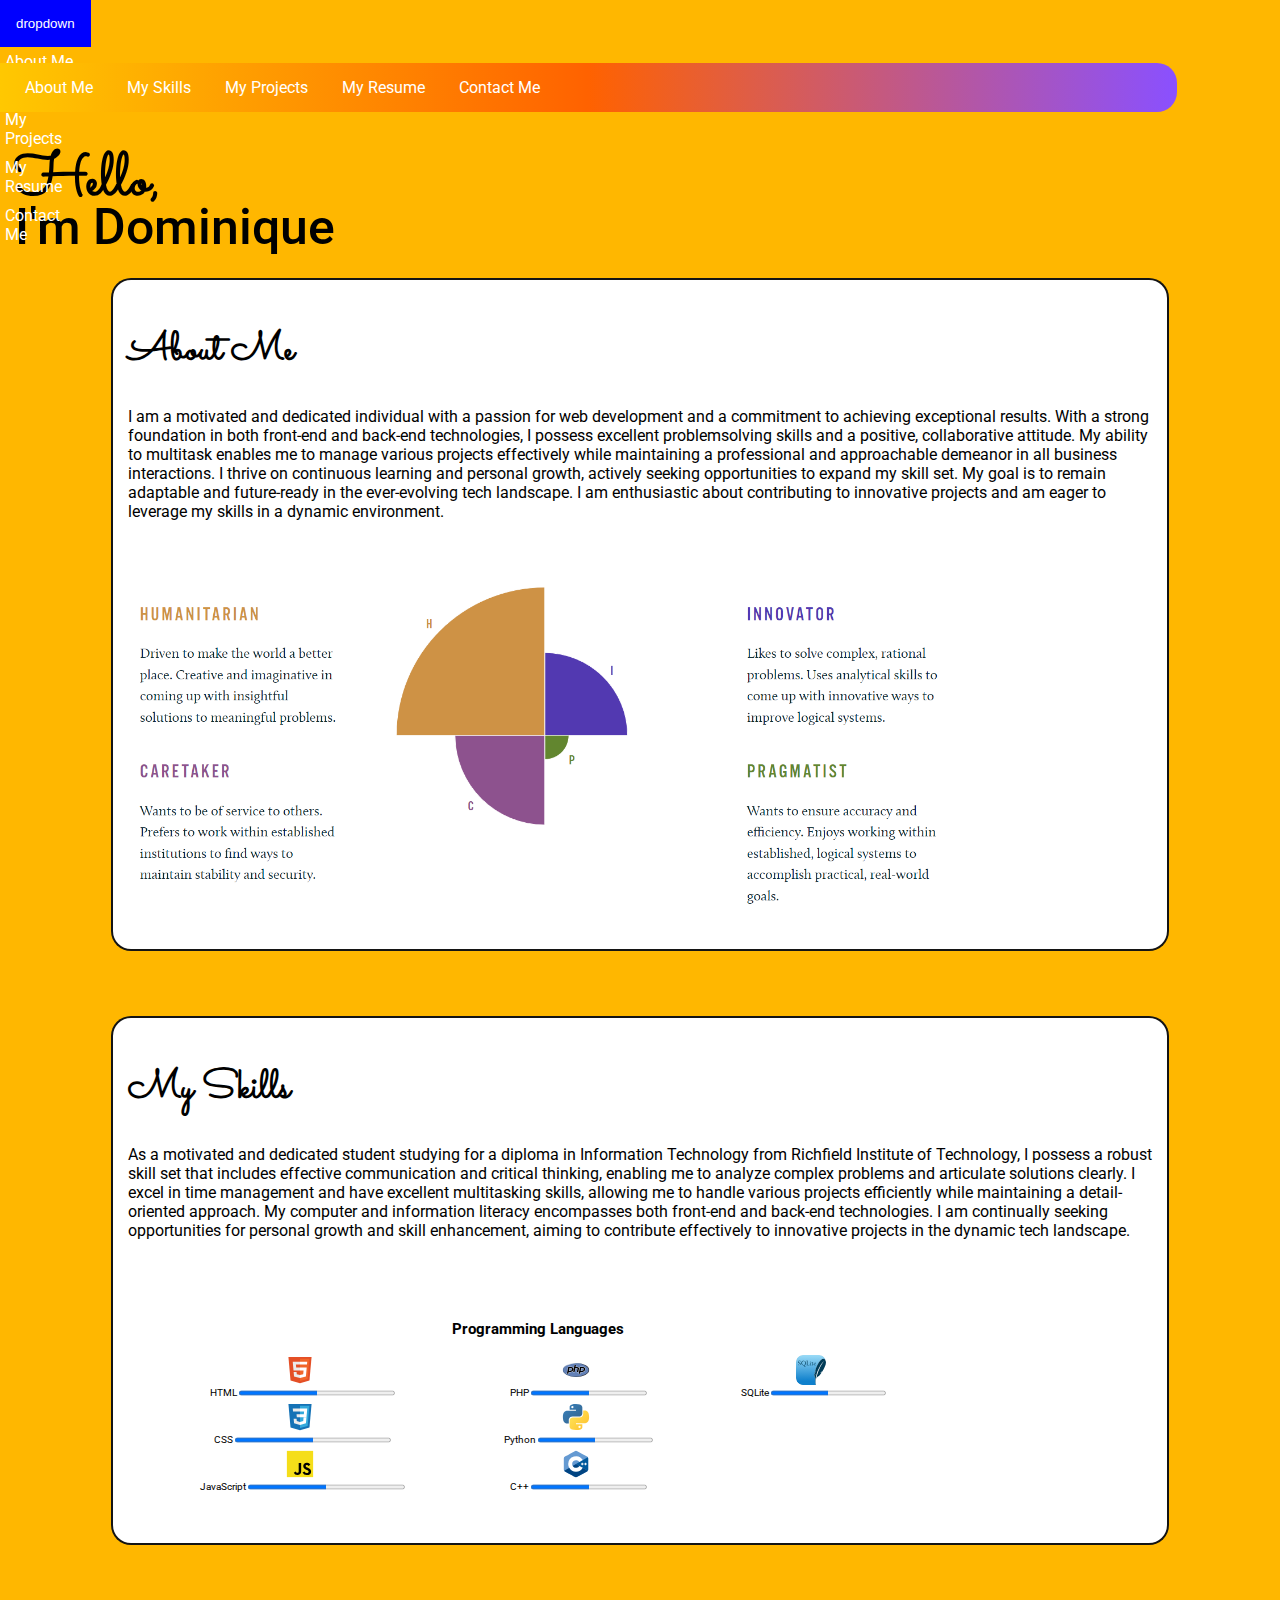
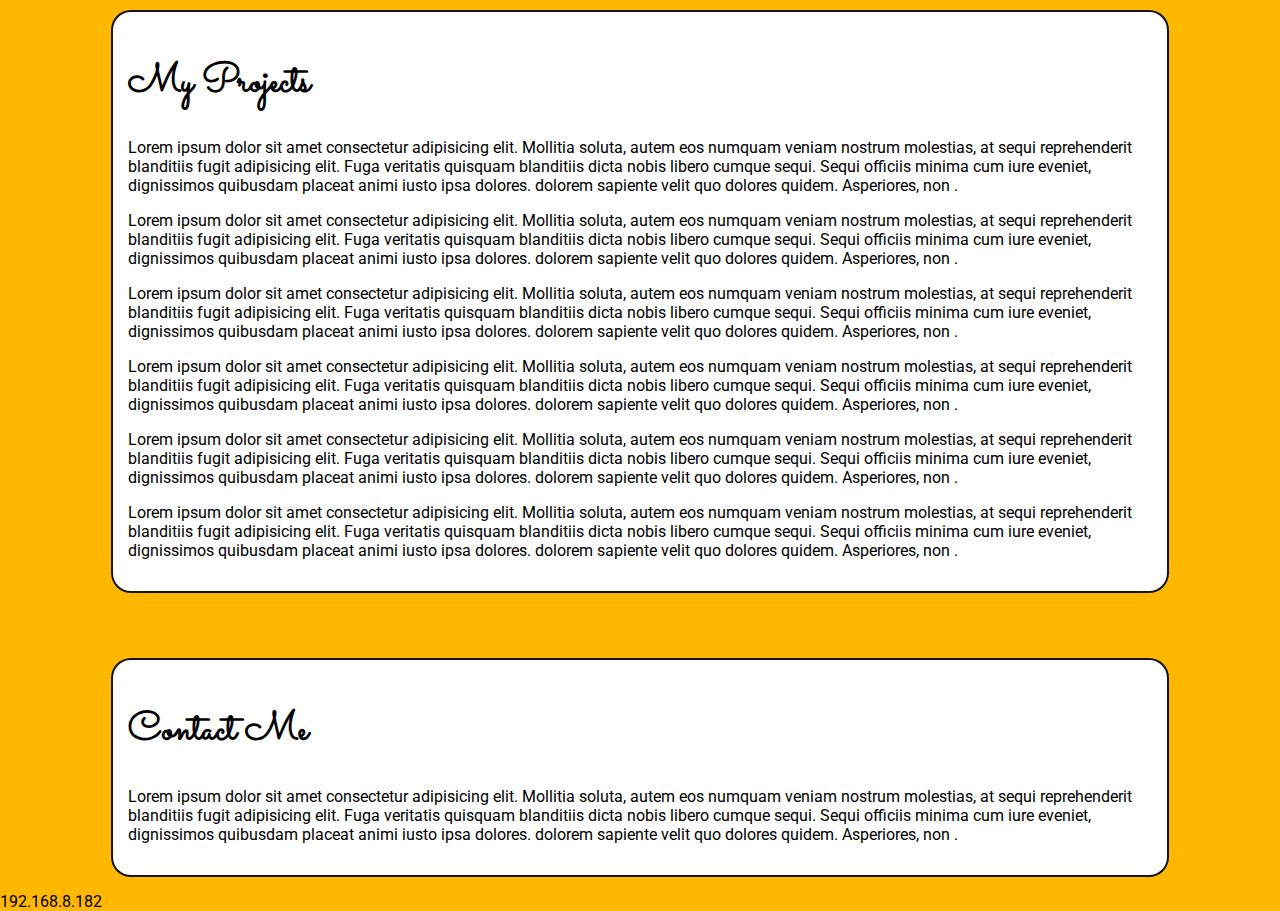
==== index.html @ b7e72fb0 "Add files via upload" ====
<!DOCTYPE html>
<html lang="en">
<head>
    <meta charset="UTF-8">
    <meta name="viewport" content="width=device-width, initial-scale=1.0">
    <title>Document</title>

    <link rel="preconnect" href="https://fonts.googleapis.com">
    <link rel="preconnect" href="https://fonts.gstatic.com" crossorigin>
    <link href="https://fonts.googleapis.com/css2?family=Roboto:ital,wght@0,100;0,300;0,400;0,500;0,700;0,900;1,100;1,300;1,400;1,500;1,700;1,900&display=swap" rel="stylesheet">

    <link rel="preconnect" href="https://fonts.googleapis.com">
<link rel="preconnect" href="https://fonts.gstatic.com" crossorigin>
<link href="https://fonts.googleapis.com/css2?family=Roboto:ital,wght@0,100;0,300;0,400;0,500;0,700;0,900;1,100;1,300;1,400;1,500;1,700;1,900&family=Sacramento&display=swap" rel="stylesheet">
    <style>
        
        html,body{
            background-color: rgb(255, 183, 0);
            margin: 0;
            color: rgb(0, 0, 0);
            font-family:"Roboto", sans-serif;
            
        }
        header{
            margin-left: 15px;
        }
        .dominique{
            font-family: "Roboto", sans-serif;
            font-weight: 500;
            font-style: normal;
            font-size: 50px; 
            margin-top: 70px;
            position: absolute;
        }
        h1{
            font-family: "Sacramento", cursive;
            font-weight: 900;
            font-size: 40px;
        }
        .hello{
            font-family: "Sacramento", cursive;
            font-weight: 1000;
            font-style: normal;
            font-size: 60px;
            margin-top:10px;
            position:absolute;
        }
        
            
        
        .aboutMe{
            
            margin-top:150px;
            
            
          
            
        }
        .aboutMe:hover{
            
        }
        
        .mySkills{

        }
           
        .myProjects{
            
            
        }
        .contactMe{
            
           
        }
        #navbar{
            position:sticky;
            top:0;
            left: 0;
            border-top-right-radius: 20px;
            border-bottom-right-radius: 20px;
            list-style: none;
            padding: 15px;
            background-image: linear-gradient(to right,rgb(255, 200, 1), rgb(255, 98, 0),rgb(138, 80, 255));
            margin-left: 0%;
            padding-left: 10px;
            padding-bottom: 15px;
            padding-top: 15px;
            width: 90%;
            z-index: 1;
            
            
            
        }
        #navbar:hover{
            position:sticky;
            top:0;
            left: 0;
            border-top-right-radius: 20px;
            border-bottom-right-radius: 20px;
            list-style: none;
            padding: 15px;
            background-image: linear-gradient(to right,rgb(255, 200, 1), rgb(255, 98, 0),rgb(138, 80, 255));
            margin-left: 0%;
            padding-left: 10px;
            padding-bottom: 15px;
            padding-top: 15px;
            width: 90%;
            z-index: 1;

            display: flex;
            flex-direction: column;
            justify-content: center;
            align-items: center;
            
            
            
        }
        li{
            display: inline;
            padding: 5px;
            padding: 10px;
           

        }
        a {
            color: white;
            text-decoration: none;
            padding: 5px;
            
            

        }


        a:hover {
            color: black;
            border: 2px solid black;
            border-radius: 20px;
            
            
        }
        .lang{
            position:relative;
            margin-top: 50px;
            background-color: rgba(255, 255, 255, 0.968);
            border-radius: 20px;
            width: 80%;
            padding: 15px;
            font-size: 10px;
            text-align: center;
            color: black;
        }
        img{
            
            width: 30px;
            padding-right: 5px;

        }
        section{
            margin: 15px;
            width: 80%;
            background-color:rgb(255, 255, 255);
            position: relative;
            padding: 15px;
            border: 2px solid rgba(0, 0, 0, 0.92);
            border-radius: 20px;
            margin-top: 50px;
            
        }
        

        .test{
            width: 80%;
            border-radius: 20px;
            margin-top: 50px;
            
        }
        progress{
            width: 50%;
            
        }
        .main{
            display: flex;
            flex-direction: column;
            justify-content: center;
            align-items: center;
        }
        
        


        .dropbtn{
            background-color: blue;
            color:white;
            padding: 16px;
            border: none;
        }
        .dropdown{
            position: relative;
            display: inline-block;
        }
        .dropcontent{
            display: none;
            position: absolute;
            z-index: 1;
        }
        .dropcontent a{
            display:block;
            padding: 5px;
            text-decoration: none;
        }
        .dropcontent:hover{
            background-color: aqua;
        }
        .dropdown:hover .dropcontent{
            display: block;
        }

    </style>

</head>
<body>
    <div class="dropdown">
        <button class="dropbtn">dropdown</button>
    <div class="dropcontent">
        <a href="aboutMe">About Me</a>
        <a href="contact.html">My Skills</a>
        <a href="myProjects">My Projects</a>
        <a href="study.html">My Resume</a>
        <a href="study.html">Contact Me</a>
    </div>
    </div>
    <ul id="navbar">
        <li><a href="aboutMe">About Me</a></li>
        <li><a href="contact.html">My Skills</a></li>
        <li><a href="myProjects">My Projects</a></li>
        <li><a href="study.html">My Resume</a></li>
        <li><a href="study.html">Contact Me</a></li>
    </ul>

    <header>
        <h2 class="hello">Hello,</h2>
        <h1 class="dominique">I'm Dominique</h1>
    </header>
   <div class="main">
    <section class="aboutMe">
        <h1>About Me</h1>
            <p>
                I am a motivated and dedicated individual with a passion for web development
                and a commitment to achieving exceptional results. With a strong foundation
                in both front-end and back-end technologies, I possess excellent problemsolving 
                skills and a positive, collaborative attitude. My ability to multitask
                enables me to manage various projects effectively while maintaining a
                professional and approachable demeanor in all business interactions.
                I thrive on continuous learning and personal growth, actively seeking
                opportunities to expand my skill set. My goal is to remain adaptable and future-ready
                in the ever-evolving tech landscape. I am enthusiastic about contributing to
                innovative projects and am eager to leverage my skills in a dynamic
                environment.

                <img src="test.png" alt="" class="test">
            </p>
    </section>
    
    <section class="mySkills">
        <h1>My Skills</h1>
            <p>
                As a motivated and dedicated student studying for a 
                diploma in Information Technology from Richfield Institute of Technology, 
                I possess a robust skill set that includes effective communication and critical thinking, 
                enabling me to analyze complex problems and articulate solutions clearly. 
                I excel in time management and have excellent multitasking skills, 
                allowing me to handle various projects efficiently while maintaining 
                a detail-oriented approach. My computer and information literacy encompasses 
                both front-end and back-end technologies. I am continually seeking opportunities for 
                personal growth and skill enhancement, aiming to contribute effectively to innovative projects 
                in the dynamic tech landscape.
                
                
                <table class="lang">
                    <tr><td colspan="3"><h2>Programming Languages</h2></td></tr>    
                    <tr>
                            <td>
                                <img src="html.svg"><br>
                                <label>HTML</label>
                                <progress value="50" max="100"></progress>
                            </td>
                            <td>
                                <img src="php.svg"><br>
                                <label>PHP</label>
                                <progress value="50" max="100"></progress>
                            </td>
                            <td>
                                <img src="sqlite.svg"><br>
                                <label>SQLite</label>
                                <progress value="50" max="100"></progress>
                            </td>
                        </tr>
                        <tr>
                            <td>
                                <img src="css.svg"><br>
                                <label>CSS</label>
                                <progress value="50" max="100"></progress>
                            </td>
                            <td>
                                <img src="python.svg"><br>
                                <label>Python</label>
                                <progress value="50" max="100"></progress>
                            </td>
                        </tr>
                        <tr>
                            <td>                    
                                <img src="js.svg"><br>
                                <label>JavaScript</label>
                                <progress value="50" max="100"></progress>
                            </td>
                            <td>
                                <img src="cpp.svg"><br>
                                <label>C++</label>
                                <progress value="50" max="100"></progress>
                            </td>
                        </tr>
                        <tr>
                            
                        </tr>
                            
                            
                            
                        </tr>
                    </table>    
            </p>
        </section>

        <section class="myProjects">
            <h1>My Projects</h1>
            <p>Lorem ipsum dolor sit amet consectetur adipisicing elit. Mollitia soluta, autem eos numquam veniam nostrum molestias, at sequi reprehenderit blanditiis fugit 
                adipisicing elit. Fuga veritatis quisquam blanditiis dicta nobis libero 
                cumque sequi. Sequi officiis minima cum iure eveniet, dignissimos quibusdam placeat animi iusto ipsa dolores. dolorem sapiente velit quo dolores quidem. Asperiores, non
                .</p>
            
                <p>Lorem ipsum dolor sit amet consectetur adipisicing elit. Mollitia soluta, autem eos numquam veniam nostrum molestias, at sequi reprehenderit blanditiis fugit 
                    adipisicing elit. Fuga veritatis quisquam blanditiis dicta nobis libero 
                    cumque sequi. Sequi officiis minima cum iure eveniet, dignissimos quibusdam placeat animi iusto ipsa dolores. dolorem sapiente velit quo dolores quidem. Asperiores, non
                    .</p>
                
                    <p>Lorem ipsum dolor sit amet consectetur adipisicing elit. Mollitia soluta, autem eos numquam veniam nostrum molestias, at sequi reprehenderit blanditiis fugit 
                        adipisicing elit. Fuga veritatis quisquam blanditiis dicta nobis libero 
                        cumque sequi. Sequi officiis minima cum iure eveniet, dignissimos quibusdam placeat animi iusto ipsa dolores. dolorem sapiente velit quo dolores quidem. Asperiores, non
                        .</p>
                        <p>Lorem ipsum dolor sit amet consectetur adipisicing elit. Mollitia soluta, autem eos numquam veniam nostrum molestias, at sequi reprehenderit blanditiis fugit 
                            adipisicing elit. Fuga veritatis quisquam blanditiis dicta nobis libero 
                            cumque sequi. Sequi officiis minima cum iure eveniet, dignissimos quibusdam placeat animi iusto ipsa dolores. dolorem sapiente velit quo dolores quidem. Asperiores, non
                            .</p>
                            <p>Lorem ipsum dolor sit amet consectetur adipisicing elit. Mollitia soluta, autem eos numquam veniam nostrum molestias, at sequi reprehenderit blanditiis fugit 
                                adipisicing elit. Fuga veritatis quisquam blanditiis dicta nobis libero 
                                cumque sequi. Sequi officiis minima cum iure eveniet, dignissimos quibusdam placeat animi iusto ipsa dolores. dolorem sapiente velit quo dolores quidem. Asperiores, non
                                .</p>
                                <p>Lorem ipsum dolor sit amet consectetur adipisicing elit. Mollitia soluta, autem eos numquam veniam nostrum molestias, at sequi reprehenderit blanditiis fugit 
                                    adipisicing elit. Fuga veritatis quisquam blanditiis dicta nobis libero 
                                    cumque sequi. Sequi officiis minima cum iure eveniet, dignissimos quibusdam placeat animi iusto ipsa dolores. dolorem sapiente velit quo dolores quidem. Asperiores, non
                                    .</p>
        
            </section>

            <section class="contactMe">
                <h1>Contact Me</h1>
                <p>Lorem ipsum dolor sit amet consectetur adipisicing elit. Mollitia soluta, autem eos numquam veniam nostrum molestias, at sequi reprehenderit blanditiis fugit 
                    adipisicing elit. Fuga veritatis quisquam blanditiis dicta nobis libero 
                    cumque sequi. Sequi officiis minima cum iure eveniet, dignissimos quibusdam placeat animi iusto ipsa dolores. dolorem sapiente velit quo dolores quidem. Asperiores, non
                    .</p>
                                                
            
                </section>
   </div>           
</body>
</html>


192.168.8.182
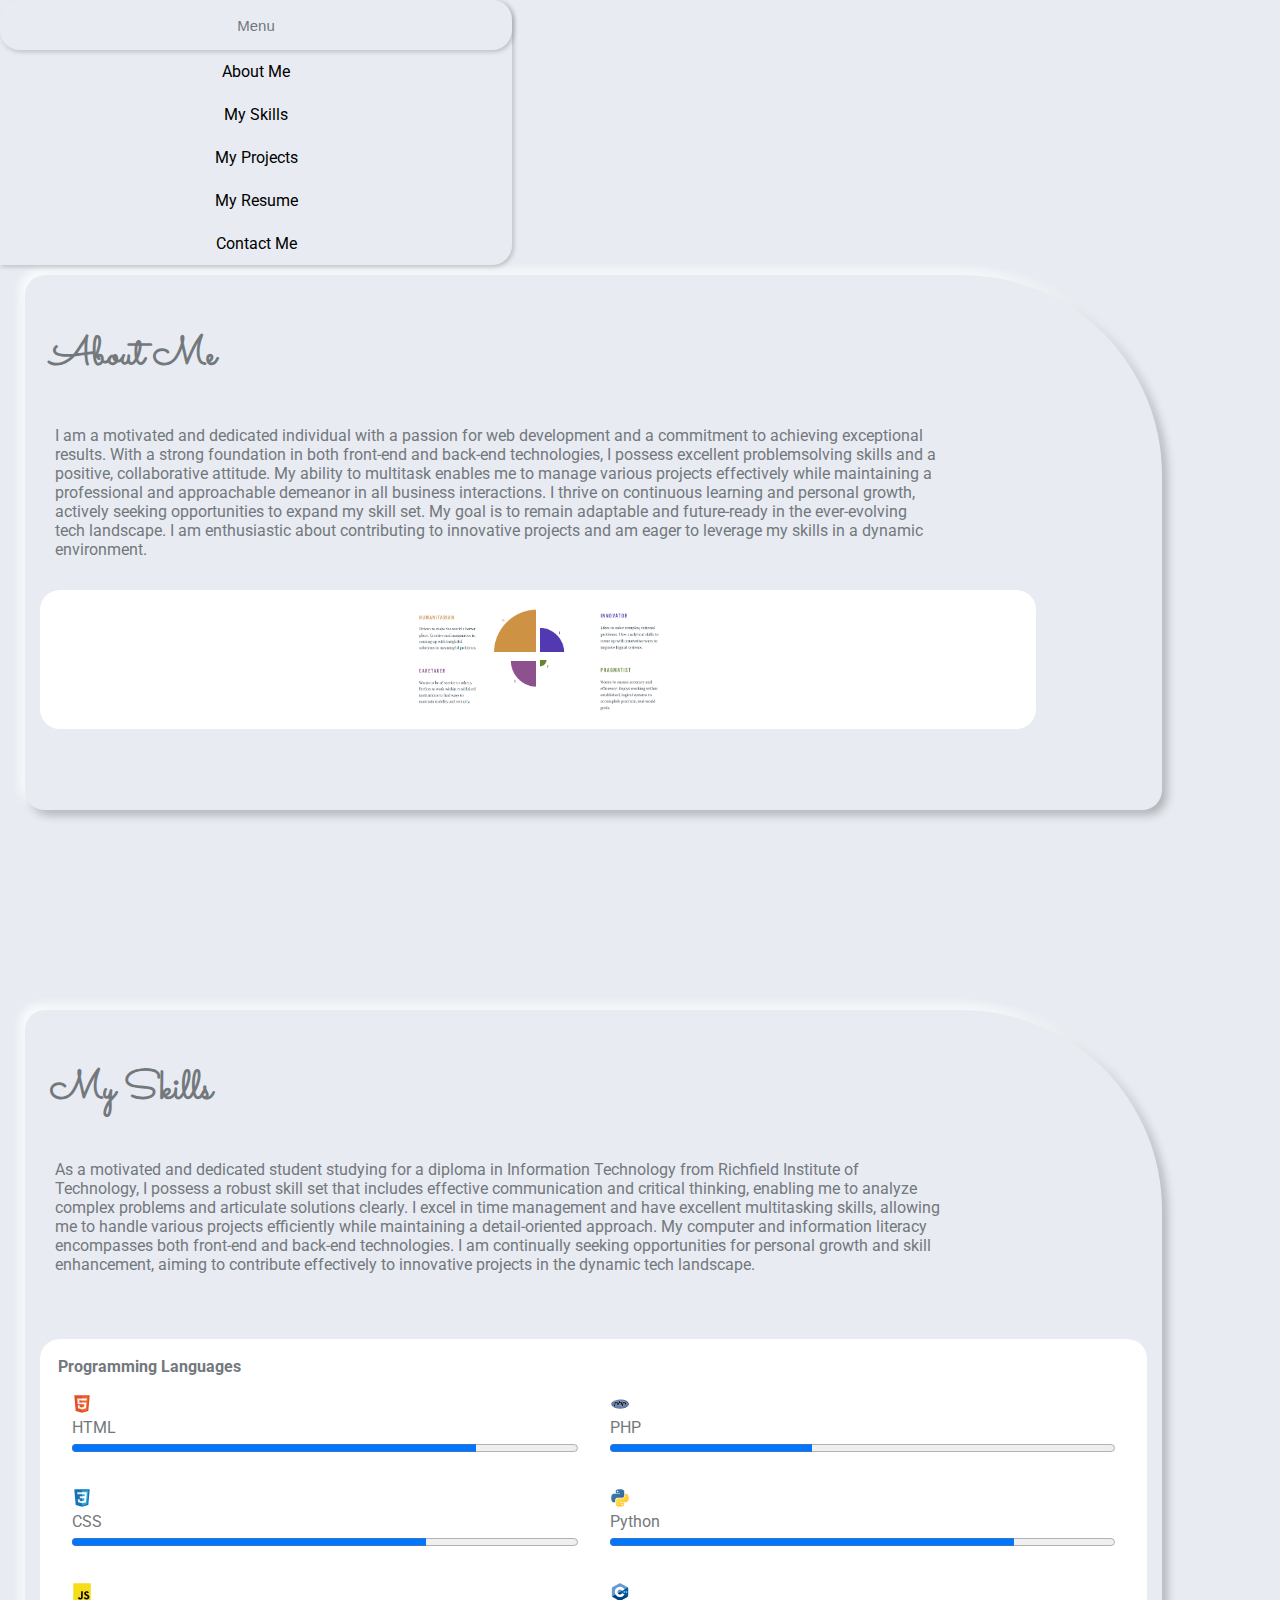
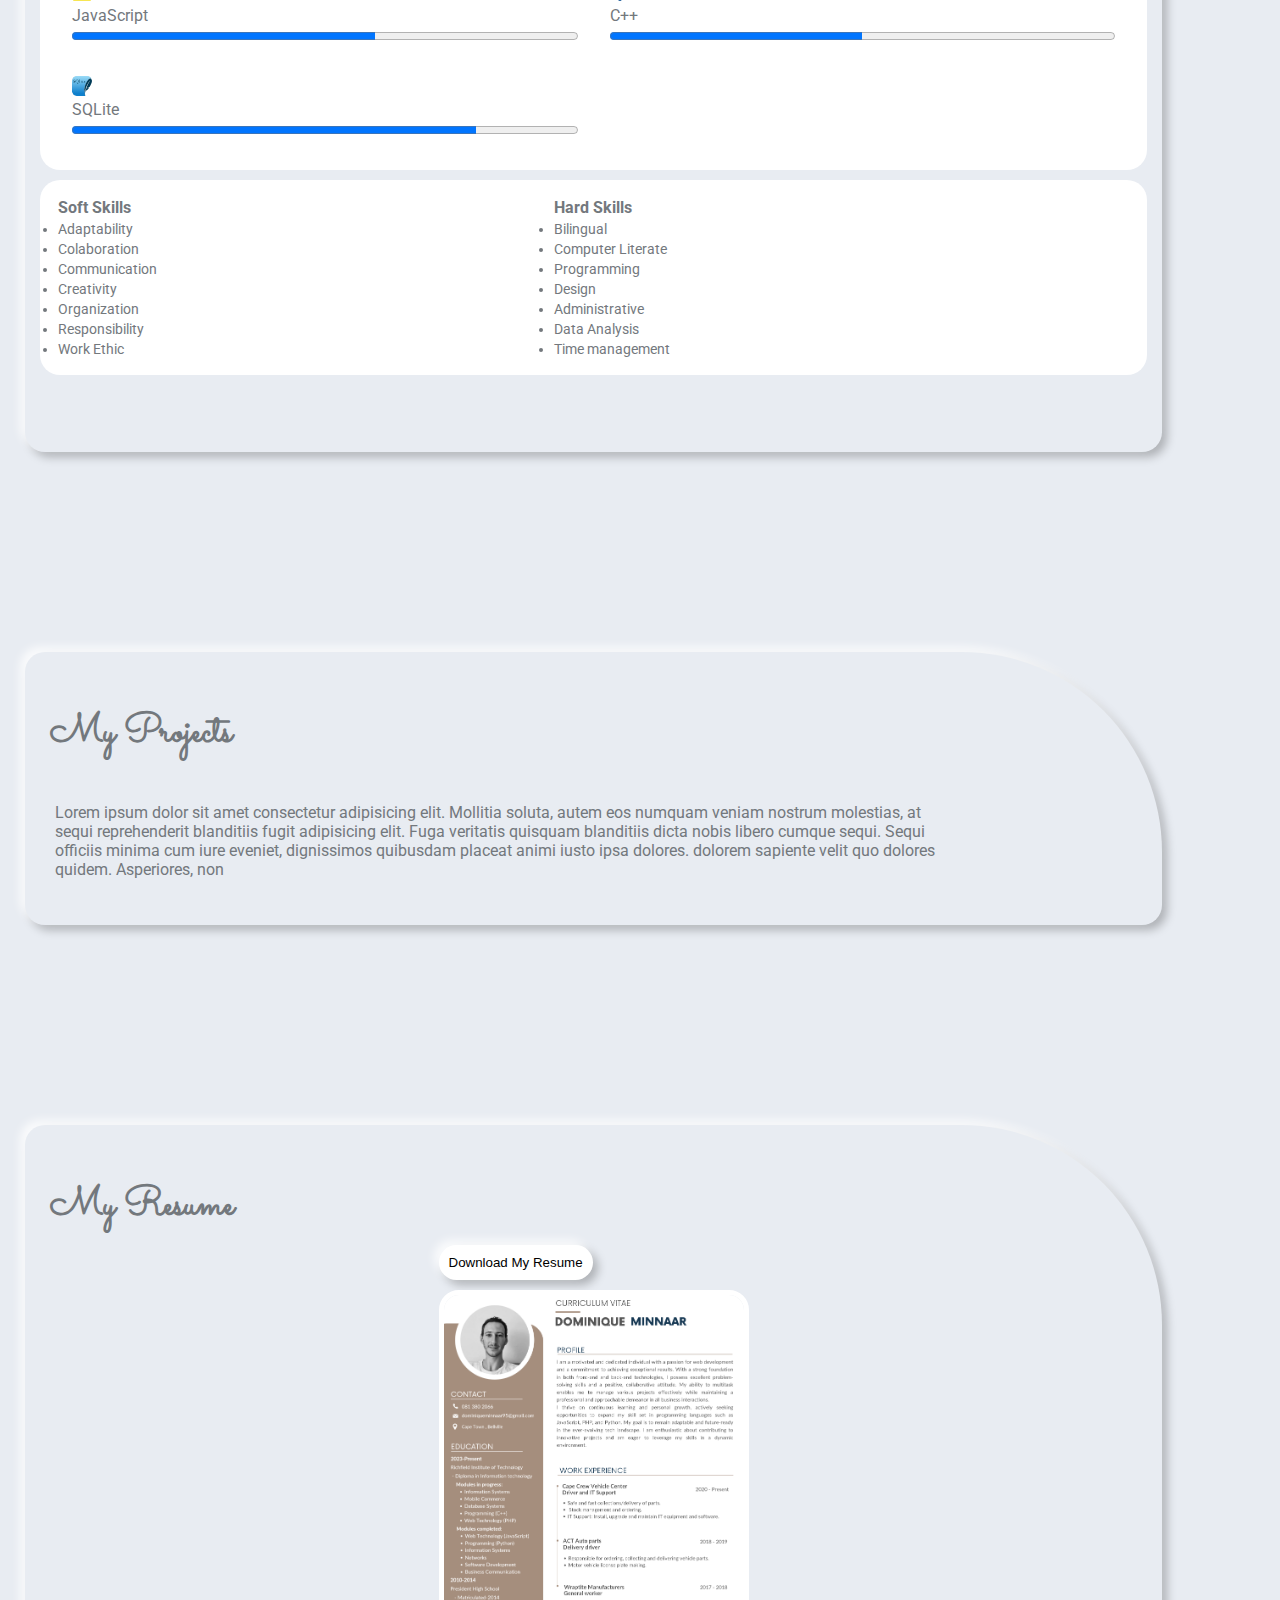
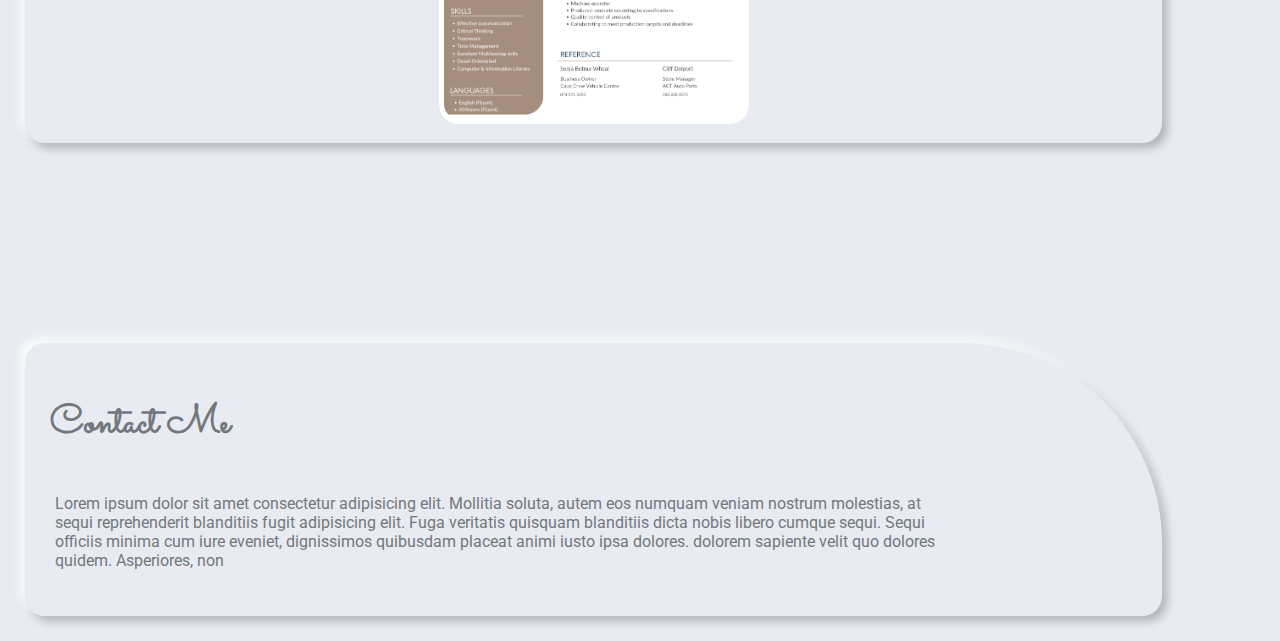
==== commit 6a7acd18: "Update and rename dcv.html to index.html" ====
--- a/index.html
+++ b/index.html
@@ -10,370 +10,195 @@
     <link href="https://fonts.googleapis.com/css2?family=Roboto:ital,wght@0,100;0,300;0,400;0,500;0,700;0,900;1,100;1,300;1,400;1,500;1,700;1,900&display=swap" rel="stylesheet">
 
     <link rel="preconnect" href="https://fonts.googleapis.com">
-<link rel="preconnect" href="https://fonts.gstatic.com" crossorigin>
-<link href="https://fonts.googleapis.com/css2?family=Roboto:ital,wght@0,100;0,300;0,400;0,500;0,700;0,900;1,100;1,300;1,400;1,500;1,700;1,900&family=Sacramento&display=swap" rel="stylesheet">
-    <style>
-        
-        html,body{
-            background-color: rgb(255, 183, 0);
-            margin: 0;
-            color: rgb(0, 0, 0);
-            font-family:"Roboto", sans-serif;
-            
-        }
-        header{
-            margin-left: 15px;
-        }
-        .dominique{
-            font-family: "Roboto", sans-serif;
-            font-weight: 500;
-            font-style: normal;
-            font-size: 50px; 
-            margin-top: 70px;
-            position: absolute;
-        }
-        h1{
-            font-family: "Sacramento", cursive;
-            font-weight: 900;
-            font-size: 40px;
-        }
-        .hello{
-            font-family: "Sacramento", cursive;
-            font-weight: 1000;
-            font-style: normal;
-            font-size: 60px;
-            margin-top:10px;
-            position:absolute;
-        }
-        
-            
-        
-        .aboutMe{
-            
-            margin-top:150px;
-            
-            
-          
-            
-        }
-        .aboutMe:hover{
-            
-        }
-        
-        .mySkills{
-
-        }
-           
-        .myProjects{
-            
-            
-        }
-        .contactMe{
-            
-           
-        }
-        #navbar{
-            position:sticky;
-            top:0;
-            left: 0;
-            border-top-right-radius: 20px;
-            border-bottom-right-radius: 20px;
-            list-style: none;
-            padding: 15px;
-            background-image: linear-gradient(to right,rgb(255, 200, 1), rgb(255, 98, 0),rgb(138, 80, 255));
-            margin-left: 0%;
-            padding-left: 10px;
-            padding-bottom: 15px;
-            padding-top: 15px;
-            width: 90%;
-            z-index: 1;
-            
-            
-            
-        }
-        #navbar:hover{
-            position:sticky;
-            top:0;
-            left: 0;
-            border-top-right-radius: 20px;
-            border-bottom-right-radius: 20px;
-            list-style: none;
-            padding: 15px;
-            background-image: linear-gradient(to right,rgb(255, 200, 1), rgb(255, 98, 0),rgb(138, 80, 255));
-            margin-left: 0%;
-            padding-left: 10px;
-            padding-bottom: 15px;
-            padding-top: 15px;
-            width: 90%;
-            z-index: 1;
-
-            display: flex;
-            flex-direction: column;
-            justify-content: center;
-            align-items: center;
-            
-            
-            
-        }
-        li{
-            display: inline;
-            padding: 5px;
-            padding: 10px;
-           
-
-        }
-        a {
-            color: white;
-            text-decoration: none;
-            padding: 5px;
-            
-            
-
-        }
-
-
-        a:hover {
-            color: black;
-            border: 2px solid black;
-            border-radius: 20px;
-            
-            
-        }
-        .lang{
-            position:relative;
-            margin-top: 50px;
-            background-color: rgba(255, 255, 255, 0.968);
-            border-radius: 20px;
-            width: 80%;
-            padding: 15px;
-            font-size: 10px;
-            text-align: center;
-            color: black;
-        }
-        img{
-            
-            width: 30px;
-            padding-right: 5px;
-
-        }
-        section{
-            margin: 15px;
-            width: 80%;
-            background-color:rgb(255, 255, 255);
-            position: relative;
-            padding: 15px;
-            border: 2px solid rgba(0, 0, 0, 0.92);
-            border-radius: 20px;
-            margin-top: 50px;
-            
-        }
-        
-
-        .test{
-            width: 80%;
-            border-radius: 20px;
-            margin-top: 50px;
-            
-        }
-        progress{
-            width: 50%;
-            
-        }
-        .main{
-            display: flex;
-            flex-direction: column;
-            justify-content: center;
-            align-items: center;
-        }
-        
-        
-
-
-        .dropbtn{
-            background-color: blue;
-            color:white;
-            padding: 16px;
-            border: none;
-        }
-        .dropdown{
-            position: relative;
-            display: inline-block;
-        }
-        .dropcontent{
-            display: none;
-            position: absolute;
-            z-index: 1;
-        }
-        .dropcontent a{
-            display:block;
-            padding: 5px;
-            text-decoration: none;
-        }
-        .dropcontent:hover{
-            background-color: aqua;
-        }
-        .dropdown:hover .dropcontent{
-            display: block;
-        }
-
-    </style>
-
+    <link rel="preconnect" href="https://fonts.gstatic.com" crossorigin>
+    <link href="https://fonts.googleapis.com/css2?family=Roboto:ital,wght@0,100;0,300;0,400;0,500;0,700;0,900;1,100;1,300;1,400;1,500;1,700;1,900&family=Sacramento&display=swap" rel="stylesheet">
+
+    <link rel="stylesheet" href="dcv.css">
 </head>
 <body>
-    <div class="dropdown">
-        <button class="dropbtn">dropdown</button>
-    <div class="dropcontent">
-        <a href="aboutMe">About Me</a>
-        <a href="contact.html">My Skills</a>
-        <a href="myProjects">My Projects</a>
-        <a href="study.html">My Resume</a>
-        <a href="study.html">Contact Me</a>
-    </div>
-    </div>
-    <ul id="navbar">
-        <li><a href="aboutMe">About Me</a></li>
-        <li><a href="contact.html">My Skills</a></li>
-        <li><a href="myProjects">My Projects</a></li>
-        <li><a href="study.html">My Resume</a></li>
-        <li><a href="study.html">Contact Me</a></li>
-    </ul>
+
+        <div class="dropdown">
+            <button class="dropbtn">Menu</button>
+                <div class="dropcontent">
+                    <a href="#about">About Me</a>
+                    <a href="#skill">My Skills</a>
+                    <a href="#projects">My Projects</a>
+                    <a href="#resume">My Resume</a>
+                    <a href="#contact">Contact Me</a>
+                </div>
+        </div>
 
     <header>
         <h2 class="hello">Hello,</h2>
         <h1 class="dominique">I'm Dominique</h1>
     </header>
-   <div class="main">
-    <section class="aboutMe">
-        <h1>About Me</h1>
-            <p>
-                I am a motivated and dedicated individual with a passion for web development
-                and a commitment to achieving exceptional results. With a strong foundation
-                in both front-end and back-end technologies, I possess excellent problemsolving 
-                skills and a positive, collaborative attitude. My ability to multitask
-                enables me to manage various projects effectively while maintaining a
-                professional and approachable demeanor in all business interactions.
-                I thrive on continuous learning and personal growth, actively seeking
-                opportunities to expand my skill set. My goal is to remain adaptable and future-ready
-                in the ever-evolving tech landscape. I am enthusiastic about contributing to
-                innovative projects and am eager to leverage my skills in a dynamic
-                environment.
-
-                <img src="test.png" alt="" class="test">
-            </p>
-    </section>
-    
-    <section class="mySkills">
-        <h1>My Skills</h1>
-            <p>
-                As a motivated and dedicated student studying for a 
-                diploma in Information Technology from Richfield Institute of Technology, 
-                I possess a robust skill set that includes effective communication and critical thinking, 
-                enabling me to analyze complex problems and articulate solutions clearly. 
-                I excel in time management and have excellent multitasking skills, 
-                allowing me to handle various projects efficiently while maintaining 
-                a detail-oriented approach. My computer and information literacy encompasses 
-                both front-end and back-end technologies. I am continually seeking opportunities for 
-                personal growth and skill enhancement, aiming to contribute effectively to innovative projects 
-                in the dynamic tech landscape.
-                
-                
-                <table class="lang">
-                    <tr><td colspan="3"><h2>Programming Languages</h2></td></tr>    
-                    <tr>
-                            <td>
-                                <img src="html.svg"><br>
-                                <label>HTML</label>
-                                <progress value="50" max="100"></progress>
-                            </td>
-                            <td>
-                                <img src="php.svg"><br>
-                                <label>PHP</label>
-                                <progress value="50" max="100"></progress>
-                            </td>
-                            <td>
-                                <img src="sqlite.svg"><br>
-                                <label>SQLite</label>
-                                <progress value="50" max="100"></progress>
-                            </td>
-                        </tr>
-                        <tr>
-                            <td>
-                                <img src="css.svg"><br>
-                                <label>CSS</label>
-                                <progress value="50" max="100"></progress>
-                            </td>
-                            <td>
-                                <img src="python.svg"><br>
-                                <label>Python</label>
-                                <progress value="50" max="100"></progress>
-                            </td>
-                        </tr>
-                        <tr>
-                            <td>                    
-                                <img src="js.svg"><br>
-                                <label>JavaScript</label>
-                                <progress value="50" max="100"></progress>
-                            </td>
-                            <td>
-                                <img src="cpp.svg"><br>
-                                <label>C++</label>
-                                <progress value="50" max="100"></progress>
-                            </td>
-                        </tr>
-                        <tr>
+
+    <div class="main">
+        <section class="aboutMe" id="about">
+            <h1>About Me</h1>
+                <p>
+                    I am a motivated and dedicated individual with a passion for web development
+                    and a commitment to achieving exceptional results. With a strong foundation
+                    in both front-end and back-end technologies, I possess excellent problemsolving 
+                    skills and a positive, collaborative attitude. My ability to multitask
+                    enables me to manage various projects effectively while maintaining a
+                    professional and approachable demeanor in all business interactions.
+                    I thrive on continuous learning and personal growth, actively seeking
+                    opportunities to expand my skill set. My goal is to remain adaptable and future-ready
+                    in the ever-evolving tech landscape. I am enthusiastic about contributing to
+                    innovative projects and am eager to leverage my skills in a dynamic
+                    environment.
+                    <table class="apptest">
+                        
+                            <tr>
+                               <td> 
+                                    <img src="testhuman.png" alt="" class="testhuman">
+                               
+                                    <img src="testino.png" alt="" class="testino">
+                                </td>
+                            </tr>
+                            <tr>
+                                <td>
+                                    <img src="testcare.png" alt="" class="testcare">
+                                
+                                    <img src="testprag.png" alt="" class="testprag">
+                                </td>
+                            </tr>
+
+                    </table>
+                </p>
+        </section>
+        
+        <section class="mySkills" id="skill">
+            <h1>My Skills</h1>
+                <p>
+                    As a motivated and dedicated student studying for a 
+                    diploma in Information Technology from Richfield Institute of Technology, 
+                    I possess a robust skill set that includes effective communication and critical thinking, 
+                    enabling me to analyze complex problems and articulate solutions clearly. 
+                    I excel in time management and have excellent multitasking skills, 
+                    allowing me to handle various projects efficiently while maintaining 
+                    a detail-oriented approach. My computer and information literacy encompasses 
+                    both front-end and back-end technologies. I am continually seeking opportunities for 
+                    personal growth and skill enhancement, aiming to contribute effectively to innovative projects 
+                    in the dynamic tech landscape.
+                    
+                    
+                    <table class="lang">
+                        <th colspan="2">Programming Languages</th>   
+                            <tr>
+                                <td>
+                                    <img src="html.svg"><br>
+                                    <label>HTML</label>
+                                    <progress value="80" max="100"></progress>
+                                </td>
+                                
+                                <td>
+                                    <img src="php.svg"><br>
+                                    <label>PHP</label>
+                                    <progress value="40" max="100"></progress>
+                                </td>
+                            </tr>
                             
-                        </tr>
-                            
-                            
-                            
-                        </tr>
-                    </table>    
-            </p>
-        </section>
-
-        <section class="myProjects">
+                            <tr>
+                                <td>
+                                    <img src="css.svg"><br>
+                                    <label>CSS</label>
+                                    <progress value="70" max="100"></progress>
+                                </td>
+                                
+                                <td>
+                                    <img src="python.svg"><br>
+                                    <label>Python</label>
+                                    <progress value="80" max="100"></progress>
+                                </td>
+                            </tr>
+                            <tr>
+                                <td>                    
+                                    <img src="js.svg"><br>
+                                    <label>JavaScript</label>
+                                    <progress value="60" max="100"></progress>
+                                </td>
+                                
+                                
+                                <td>
+                                    <img src="cpp.svg"><br>
+                                    <label>C++</label>
+                                    <progress value="50" max="100"></progress>
+                                </td>
+                            </tr>
+                            <tr>
+                                <td>
+                                    <img src="sqlite.svg"><br>
+                                    <label>SQLite</label>
+                                    <progress value="80" max="100"></progress>
+                                </td>
+                            </tr>
+                        </table>
+                        
+                        <table class="skills">
+                            <th>Soft Skills</th><th>Hard Skills</th>
+                            <tr>
+                                <td><li>Adaptability</li></td><td><li>Bilingual</li></td>
+                            </tr>
+                            <tr>
+                                <td><li>Colaboration</li></td><td><li>Computer Literate</li></td>
+                            </tr>
+                            <tr>
+                                <td><li>Communication</li></td><td><li>Programming</li></td>
+                            </tr>
+                            <tr>
+                                <td><li>Creativity</li></td><td><li>Design</li></td>
+                            </tr>
+                            <tr>
+                                <td><li>Organization</li></td><td><li>Administrative</li></td>
+                            </tr>
+                            <tr>
+                                <td><li>Responsibility</li></td><td><li>Data Analysis</li></td>
+                            </tr>
+                            <tr>
+                                <td><li>Work Ethic</li></td><td><li>Time management</li></td>
+                            </tr>
+                        </table>    
+                </p>
+        </section>
+
+        <section class="myProjects" id="projects">
             <h1>My Projects</h1>
-            <p>Lorem ipsum dolor sit amet consectetur adipisicing elit. Mollitia soluta, autem eos numquam veniam nostrum molestias, at sequi reprehenderit blanditiis fugit 
-                adipisicing elit. Fuga veritatis quisquam blanditiis dicta nobis libero 
-                cumque sequi. Sequi officiis minima cum iure eveniet, dignissimos quibusdam placeat animi iusto ipsa dolores. dolorem sapiente velit quo dolores quidem. Asperiores, non
-                .</p>
-            
-                <p>Lorem ipsum dolor sit amet consectetur adipisicing elit. Mollitia soluta, autem eos numquam veniam nostrum molestias, at sequi reprehenderit blanditiis fugit 
+                <p>
+                    Lorem ipsum dolor sit amet consectetur adipisicing elit. Mollitia soluta, autem eos numquam veniam nostrum molestias, at sequi reprehenderit blanditiis fugit 
                     adipisicing elit. Fuga veritatis quisquam blanditiis dicta nobis libero 
                     cumque sequi. Sequi officiis minima cum iure eveniet, dignissimos quibusdam placeat animi iusto ipsa dolores. dolorem sapiente velit quo dolores quidem. Asperiores, non
-                    .</p>
+                </p>
+        </section>
+        <section class="Resume" id="resume">
+            <h1>My Resume</h1>
+            <div class="align">
+            <a href="CV_Dominique_Minnaar.pdf" download>
+                <button class="download">
+                    Download My Resume
+                </button><br>
+                <img src="CV_pic.png" class="cvpic">
+            </a>
+            
                 
-                    <p>Lorem ipsum dolor sit amet consectetur adipisicing elit. Mollitia soluta, autem eos numquam veniam nostrum molestias, at sequi reprehenderit blanditiis fugit 
-                        adipisicing elit. Fuga veritatis quisquam blanditiis dicta nobis libero 
-                        cumque sequi. Sequi officiis minima cum iure eveniet, dignissimos quibusdam placeat animi iusto ipsa dolores. dolorem sapiente velit quo dolores quidem. Asperiores, non
-                        .</p>
-                        <p>Lorem ipsum dolor sit amet consectetur adipisicing elit. Mollitia soluta, autem eos numquam veniam nostrum molestias, at sequi reprehenderit blanditiis fugit 
-                            adipisicing elit. Fuga veritatis quisquam blanditiis dicta nobis libero 
-                            cumque sequi. Sequi officiis minima cum iure eveniet, dignissimos quibusdam placeat animi iusto ipsa dolores. dolorem sapiente velit quo dolores quidem. Asperiores, non
-                            .</p>
-                            <p>Lorem ipsum dolor sit amet consectetur adipisicing elit. Mollitia soluta, autem eos numquam veniam nostrum molestias, at sequi reprehenderit blanditiis fugit 
-                                adipisicing elit. Fuga veritatis quisquam blanditiis dicta nobis libero 
-                                cumque sequi. Sequi officiis minima cum iure eveniet, dignissimos quibusdam placeat animi iusto ipsa dolores. dolorem sapiente velit quo dolores quidem. Asperiores, non
-                                .</p>
-                                <p>Lorem ipsum dolor sit amet consectetur adipisicing elit. Mollitia soluta, autem eos numquam veniam nostrum molestias, at sequi reprehenderit blanditiis fugit 
-                                    adipisicing elit. Fuga veritatis quisquam blanditiis dicta nobis libero 
-                                    cumque sequi. Sequi officiis minima cum iure eveniet, dignissimos quibusdam placeat animi iusto ipsa dolores. dolorem sapiente velit quo dolores quidem. Asperiores, non
-                                    .</p>
-        
-            </section>
-
-            <section class="contactMe">
-                <h1>Contact Me</h1>
-                <p>Lorem ipsum dolor sit amet consectetur adipisicing elit. Mollitia soluta, autem eos numquam veniam nostrum molestias, at sequi reprehenderit blanditiis fugit 
+            </div>
+        </section>
+
+        <section class="contactMe" id="contact">
+            <h1>Contact Me</h1>
+                <p>
+                    Lorem ipsum dolor sit amet consectetur adipisicing elit. Mollitia soluta, autem eos numquam veniam nostrum molestias, at sequi reprehenderit blanditiis fugit 
                     adipisicing elit. Fuga veritatis quisquam blanditiis dicta nobis libero 
                     cumque sequi. Sequi officiis minima cum iure eveniet, dignissimos quibusdam placeat animi iusto ipsa dolores. dolorem sapiente velit quo dolores quidem. Asperiores, non
-                    .</p>
-                                                
-            
-                </section>
+                </p>                                             
+        </section>
    </div>           
+
+
+
+
+
+
 </body>
 </html>
-
-
-192.168.8.182--- a/dcv.css
+++ b/dcv.css
@@ -0,0 +1,317 @@
+
+body{
+    background-color: #e8ecf2;
+    margin: 0px;
+    color: rgb(0, 0, 0);
+    font-family:"Roboto", sans-serif;
+    
+}
+header{
+    margin: 5px;
+}
+.main{
+    margin: 25px;
+    display: flex;
+    flex-direction: column;
+    
+    justify-content: center;
+    
+}
+.hello{
+    font-family: "Sacramento", cursive;
+    font-weight: 1000;
+    font-style: normal;
+    font-size: 60px;
+    margin-top:10px;
+    margin-left: 15px;
+    position:absolute;
+    color: #73787d;
+}
+.dominique{
+    font-family: "Roboto", sans-serif;
+    font-weight: 500;
+    font-style: normal;
+    font-size: 50px; 
+    margin-top: 60px;
+    margin-left: 15px;
+    position: absolute;
+    background-color: transparent;
+    width:350px;
+    color:#73787d;
+  
+
+}
+h1{
+    font-family: "Sacramento", cursive;
+    font-weight: 900;
+    font-size: 40px;
+}
+.aboutMe{
+     
+}
+.aboutMe:hover{
+            
+}
+
+.mySkills{
+
+}
+   
+.myProjects{
+    
+    
+}
+.contactMe{
+    
+   
+}
+
+
+.testhuman{
+  position:relative;
+  width: 120px;
+  
+  transition: ease-out, 1s;
+}
+.testhuman:hover{
+    transform: scale(250%) translateX(25px) translateY(10px);
+    z-index: 1;
+    transition: ease-in, 1s;    
+}
+
+.testino{
+    position: relative;
+    width: 120px;
+    transition: ease-out,  1s ;   
+}
+.testino:hover{
+    transform: scale(250%) translateX(-25px) translateY(16px);
+    z-index: 1;
+    transition: ease-in, 1s;
+}
+
+.testcare{
+    position: relative;
+    width: 120px;
+    transition: ease-out, 1s;
+}
+.testcare:hover{
+    transform: scale(250%) translateX(25px) translateY(-13px);
+    z-index: 1;
+    transition: ease-in, 1s;
+}
+
+.testprag{
+    position:relative;
+    width: 120px;
+    transition: ease-out,1s;  
+}
+.testprag:hover{
+    transform: scale(250%) translateX(-25px) translateY(-11px);
+}
+
+.apptest{
+    width: 90%;
+    
+    background-color: rgb(255, 255, 255);
+    padding: 10px;
+    justify-content: center;
+    justify-items: center;
+    display: inline-block;
+    border-radius: 20px;
+   
+    
+}
+    
+
+.lang{
+    position:relative;
+    margin-top: 50px;
+    table-layout:fixed;
+    padding: 15px;
+    background-color: rgba(255, 255, 255, 0.968);
+    border-radius: 20px;
+    width: 100%;    
+    text-align: left;
+}
+.lang td{
+    padding: 15px;
+    border-radius: 20px;
+}
+.lang td:hover{
+    border-radius: 20px;
+    background-color: white;
+    box-shadow: -1px -1px 5px rgb(255, 255, 255,0.6),
+    1px 1px 5px rgb(0,0,0,0.3);
+    transform: scale(110%);
+    z-index: 1;
+}
+.lang img{
+    width: 20px;
+    padding: 0px;
+}
+progress{
+    width: 100%;
+    
+    
+    
+
+}
+
+.dropdown{
+    position: relative;
+    display:flex;
+    justify-content:flex-start;
+    margin-left: 0px;
+    width: 40%;
+
+}
+.dropbtn{
+    font-size: 15px;
+    font-weight: 500;
+    color: #73787d;
+    width: 100%;
+    height: 50px;
+    padding: 10x;
+    border: none;
+    border-radius:20px;
+    z-index: 2;
+    background-color:#e8ecf2;
+    box-shadow: -1px -1px 5px rgb(255, 255, 255,0.6),
+    1px 1px 5px rgb(0,0,0,0.3);
+}
+
+
+
+.dropcontent{
+    width: 100%;
+    display: none;
+    position: absolute;
+    top:0;
+    background-color:#e8ecf2;
+    min-width: 160px;
+    z-index: 1;
+    text-align: center;
+    padding-top: 50px;
+    border-bottom-right-radius: 20px;
+    border-top-right-radius: 20px;
+    box-shadow: -1px -1px 5px rgb(255, 255, 255,0.6),
+    1px 1px 5px rgb(0,0,0,0.3);
+    
+}
+
+.dropcontent a{
+    color: black;
+    padding: 12px;
+    text-decoration: none;
+    display: block;
+    transition: ease-in-out 0.3s;
+    
+  
+}
+
+.dropcontent a:hover{
+    background-color: #e8ecf2;
+    border-radius: 20px;
+    box-shadow: -1px -1px 5px rgb(255, 255, 255,0.6),
+    1px 1px 5px rgb(0,0,0,0.3);
+
+
+}
+.dropdown:hover .dropcontent{
+    display: block;
+    
+}
+
+.cvpic{
+    width: 300px;
+    border: 5px solid white;
+    border-radius: 20px;
+    
+}
+.download{
+    margin-bottom: 10px;
+    padding: 10px;
+    border: none;
+    background-color: #ffffff;
+    border-radius: 20px;
+    box-shadow: -5px -5px 10px rgb(255, 255, 255,0.8),
+    5px 5px 10px rgb(0,0,0,0.25);
+    
+    
+}
+.download:hover{
+    box-shadow: -1px -1px 5px rgb(255, 255, 255,0.6),
+    1px 1px 5px rgb(0,0,0,0.3);
+}
+.align{
+    display: flex;
+    justify-content: center;
+    align-items: center;
+    flex-direction: column;
+}
+section{
+    margin-top: 200px;
+    background-color:#e8ecf2;
+    color:#73787d;
+    box-shadow: -5px -5px 10px rgb(255, 255, 255,0.8),
+    5px 5px 10px rgb(0,0,0,0.25);
+    border-radius: 20px 200px 20px 20px;
+    width: 90%;
+    padding: 15px;
+    transition: ease-out 1s;
+    
+}
+section:hover{
+    box-shadow: -1px -1px 5px rgb(255, 255, 255,0.6),
+    1px 1px 5px rgb(0,0,0,0.3);
+    background-color: white;
+    transition: ease-in 1s;
+    
+    
+}
+
+
+h1{
+    
+    
+    
+    padding: 10px;
+    margin-bottom: 0;
+}
+p{
+    padding: 15px;
+    width: 80%;
+}
+
+.skills{
+    background-color: rgba(255, 255, 255, 0.968);
+    border-radius: 20px;
+    width: 100%;
+    padding: 15px;
+    margin-top: 10px;
+    text-align: left;
+
+}
+.skills td{
+    font-size: 14px;
+   transition: ease-out 0.3s;
+    
+}
+.skills td:hover{
+    transform: scale(100%);
+    font-weight: 800;
+    background-color: white;
+    box-shadow: -5px -5px 10px rgb(255, 255, 255,0.8),
+    5px 5px 10px rgb(0,0,0,0.25);
+    border-radius: 10px;
+    text-align: center;
+    
+    
+
+    
+    
+    
+}
+
+
